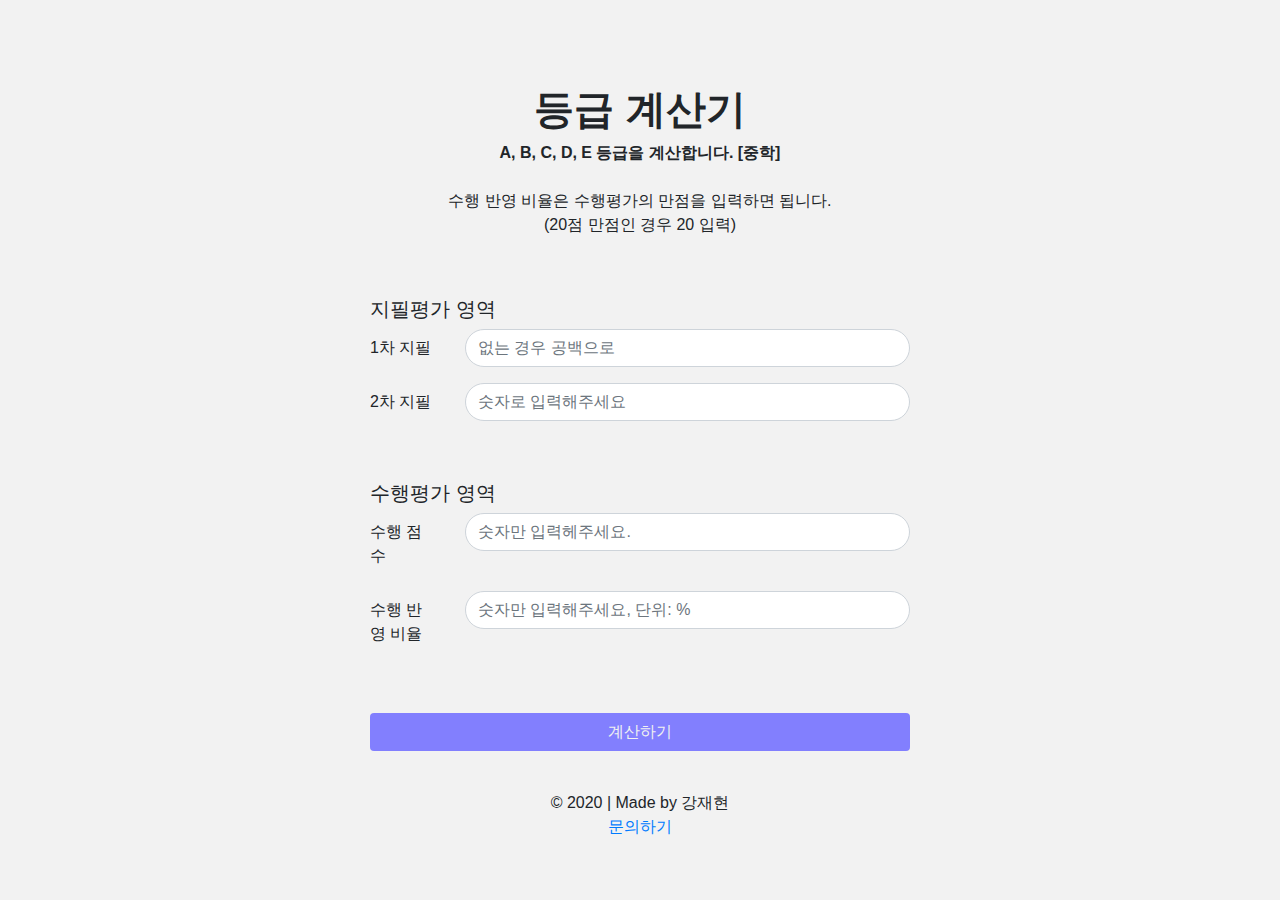
==== index.html @ e7699594 "0725" ====
<!DOCTYPE html>
<html lang="en">
<head>
  <meta charset="UTF-8">
  <meta name="viewport" content="width=device-width, initial-scale=1.0">
  <meta http-equiv="X-UA-Compatible" content="ie=edge">
  <title>등급 계산기</title>
  <link rel="stylesheet" href="assets/css/bootstrap.min.css">
  <link rel="stylesheet" href="assets/css/main.css">
</head>
<body>
  <div class="container">
    <div class="row">
      <div class="col-sm-6 mx-auto main">
        <br>
        <h1 class="text-center"><strong>등급 계산기</strong></h1>
        <p class="text-center space"><strong>A, B, C, D, E 등급을 계산합니다. [중학]</strong><br><br>수행 반영 비율은 수행평가의 만점을 입력하면 됩니다.<br>(20점 만점인 경우 20 입력)</p>
        <h5>지필평가 영역</h5>
        <form>
            <div class="form-group row">
              <label for="Height" class="col-sm-2 col-form-label">1차 지필</label>
              <div class="col-sm-10">
                <input type="text" class="form-control" id="1st_exam" placeholder="없는 경우 공백으로">
              </div>
            </div>
            <div class="form-group row space">
                <label for="Weight" class="col-sm-2 col-form-label">2차 지필</label>
                <div class="col-sm-10">
                  <input type="text" class="form-control" id="2nd_exam" placeholder="숫자로 입력해주세요">
                </div>
              </div>
        </form>
          
        <h5>수행평가 영역</h5>
        <form>
            <div class="form-group row">
              <label for="Height" class="col-sm-2 col-form-label">수행 점수</label>
              <div class="col-sm-10">
                <input type="text" class="form-control" id="project_score" placeholder="숫자만 입력헤주세요.">
              </div>
            </div>
            <div class="form-group row space">
                <label for="Weight" class="col-sm-2 col-form-label">수행 반영 비율</label>
                <div class="col-sm-10">
                  <input type="text" class="form-control" id="project_ratio" placeholder="숫자만 입력해주세요, 단위: %">
                </div>
              </div>
          </form>
          
        <button type="submit" class="btn mb-3 btn-block" onclick="main()">계산하기</button>
        <p id="output" class="text-center"></p>
          <center><br>© 2020 | Made by 강재현 <br><a href="mailto:hellokang@kakao.com">문의하기</a></center>
      </div>
    </div>
  </div>
  <script src="assets/js/main.js"></script>
</body>
</html>
---- assets/css/main.css ----
body {
  width: 100%;  
  min-height: 100vh;
  display: -webkit-box;
  display: -webkit-flex;
  display: -moz-box;
  display: -ms-flexbox;
  display: flex;
  flex-wrap: wrap;
  justify-content: center;
  align-items: center;
  padding: 15px;
  position: relative;
  background-color: #f2f2f2;
}

s0pan {
  text-transform: uppercase;
  font-size: 16px;
  font-weight: bold;
}

.main {
  background-color: #f2f2f2;
}

.btn {
  background-color: #4f5b66;
  color: #f1f1f1;
  background-color: #827ffe;
}

.space {
  margin-bottom: 60px;
}

.form-control {
  position: relative;
  display: block;
  width: 100%;
  background: #fff;
  border-radius: 31px;
  color: #8f8fa1;
  line-height: 1.2;
}
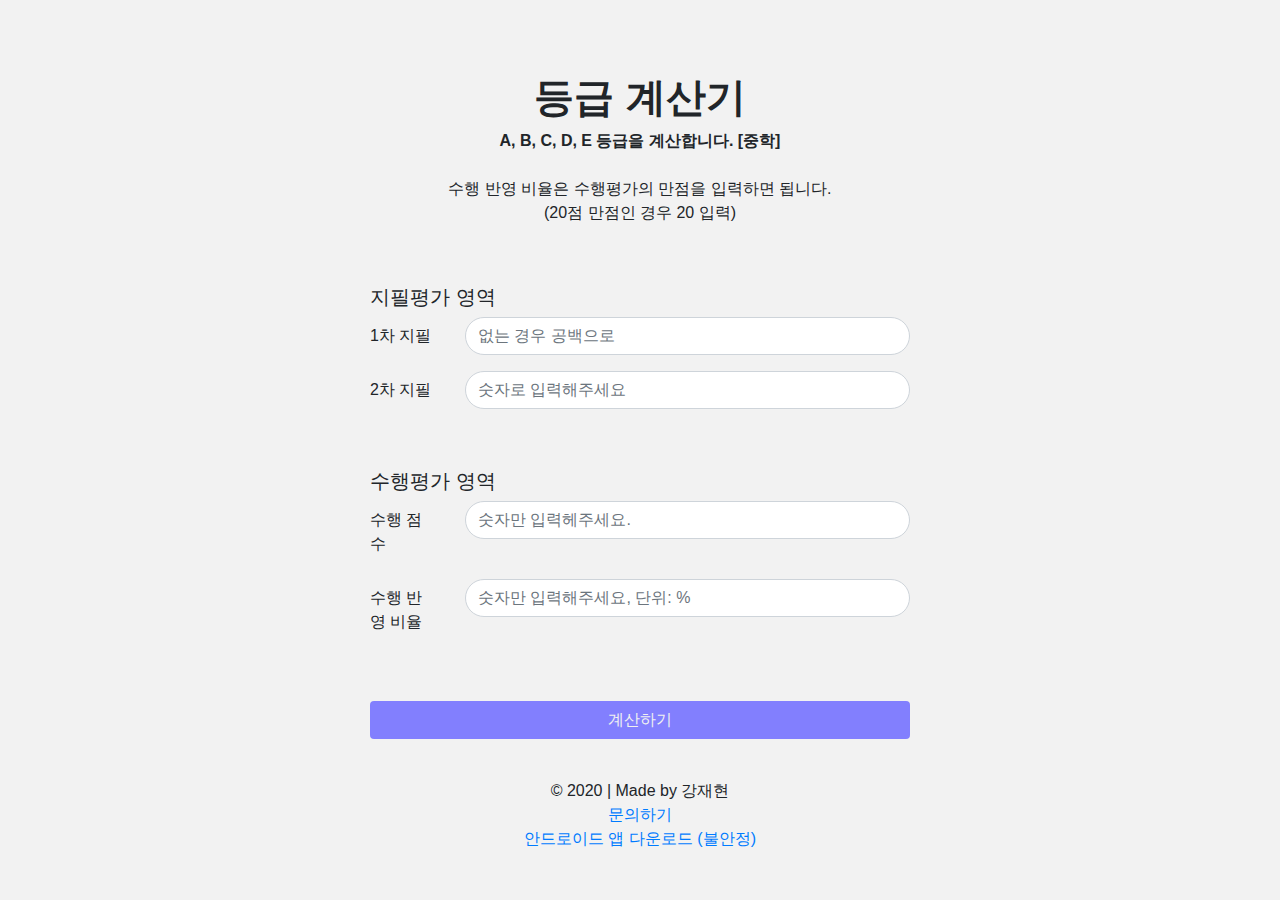
==== commit 968e7f95: "Update index.html" ====
--- a/index.html
+++ b/index.html
@@ -49,7 +49,7 @@
           
         <button type="submit" class="btn mb-3 btn-block" onclick="main()">계산하기</button>
         <p id="output" class="text-center"></p>
-          <center><br>© 2020 | Made by 강재현 <br><a href="mailto:hellokang@kakao.com">문의하기</a></center>
+          <center><br>© 2020 | Made by 강재현 <br><a href="mailto:hellokang@kakao.com">문의하기</a><br><a href="https://kang0j.github.io/GradeCalculator_android/">안드로이드 앱 다운로드 (불안정)</a></center>
       </div>
     </div>
   </div>
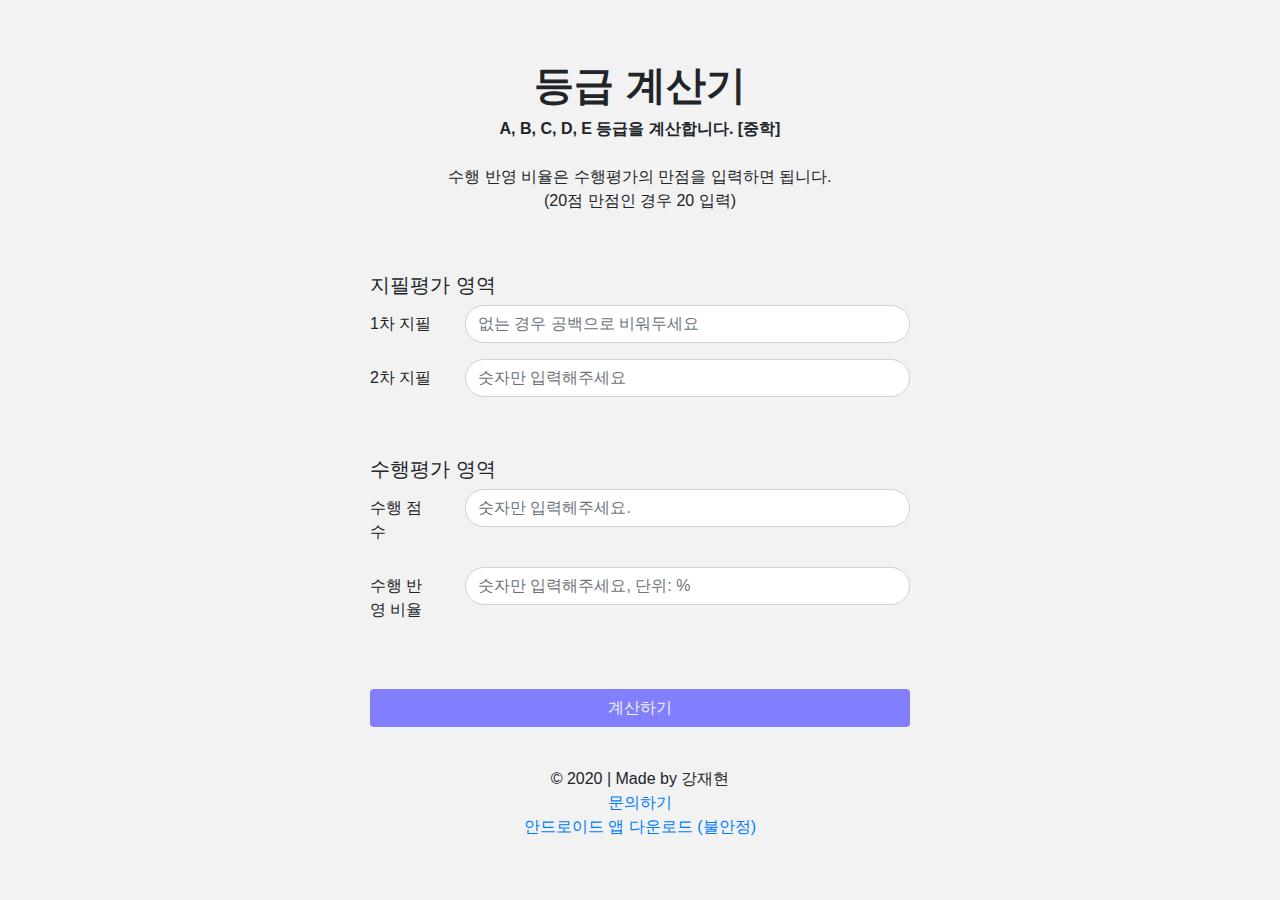
==== commit 919b15a0: "Update index.html" ====
--- a/index.html
+++ b/index.html
@@ -20,13 +20,13 @@
             <div class="form-group row">
               <label for="Height" class="col-sm-2 col-form-label">1차 지필</label>
               <div class="col-sm-10">
-                <input type="text" class="form-control" id="1st_exam" placeholder="없는 경우 공백으로">
+                <input type="text" class="form-control" id="1st_exam" placeholder="없는 경우 공백으로 비워두세요">
               </div>
             </div>
             <div class="form-group row space">
                 <label for="Weight" class="col-sm-2 col-form-label">2차 지필</label>
                 <div class="col-sm-10">
-                  <input type="text" class="form-control" id="2nd_exam" placeholder="숫자로 입력해주세요">
+                  <input type="text" class="form-control" id="2nd_exam" placeholder="숫자만 입력해주세요">
                 </div>
               </div>
         </form>
@@ -49,7 +49,7 @@
           
         <button type="submit" class="btn mb-3 btn-block" onclick="main()">계산하기</button>
         <p id="output" class="text-center"></p>
-          <center><br>© 2020 | Made by 강재현 <br><a href="mailto:hellokang@kakao.com">문의하기</a><br><a href="https://kang0j.github.io/GradeCalculator_android/">안드로이드 앱 다운로드 (불안정)</a></center>
+          <center><br>© 2020 | Made by 강재현 <br><a href="mailto:hellokang@kakao.com">문의하기</a><br><a href="https://kang0j.github.io/GradeCalculator_android/">안드로이드 앱 다운로드 (불안정)</a><br><br></center>
       </div>
     </div>
   </div>
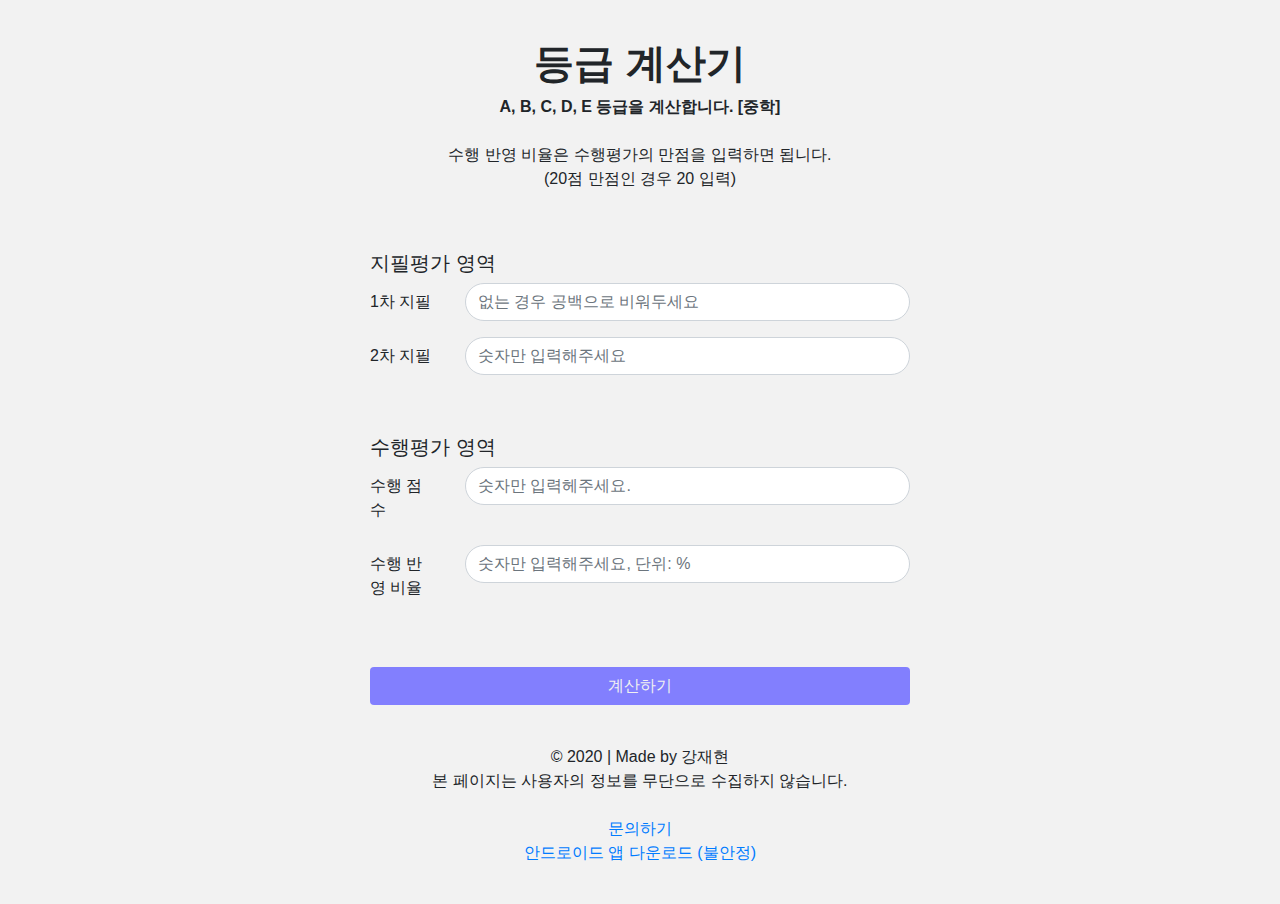
==== commit d75dd15d: "Update index.html" ====
--- a/index.html
+++ b/index.html
@@ -49,7 +49,7 @@
           
         <button type="submit" class="btn mb-3 btn-block" onclick="main()">계산하기</button>
         <p id="output" class="text-center"></p>
-          <center><br>© 2020 | Made by 강재현 <br><a href="mailto:hellokang@kakao.com">문의하기</a><br><a href="https://kang0j.github.io/GradeCalculator_android/">안드로이드 앱 다운로드 (불안정)</a><br><br></center>
+          <center><br>© 2020 | Made by 강재현 <br>본 페이지는 사용자의 정보를 무단으로 수집하지 않습니다.<br><br><a href="mailto:hellokang@kakao.com">문의하기</a><br><a href="https://kang0j.github.io/GradeCalculator_android/">안드로이드 앱 다운로드 (불안정)</a><br><br></center>
       </div>
     </div>
   </div>
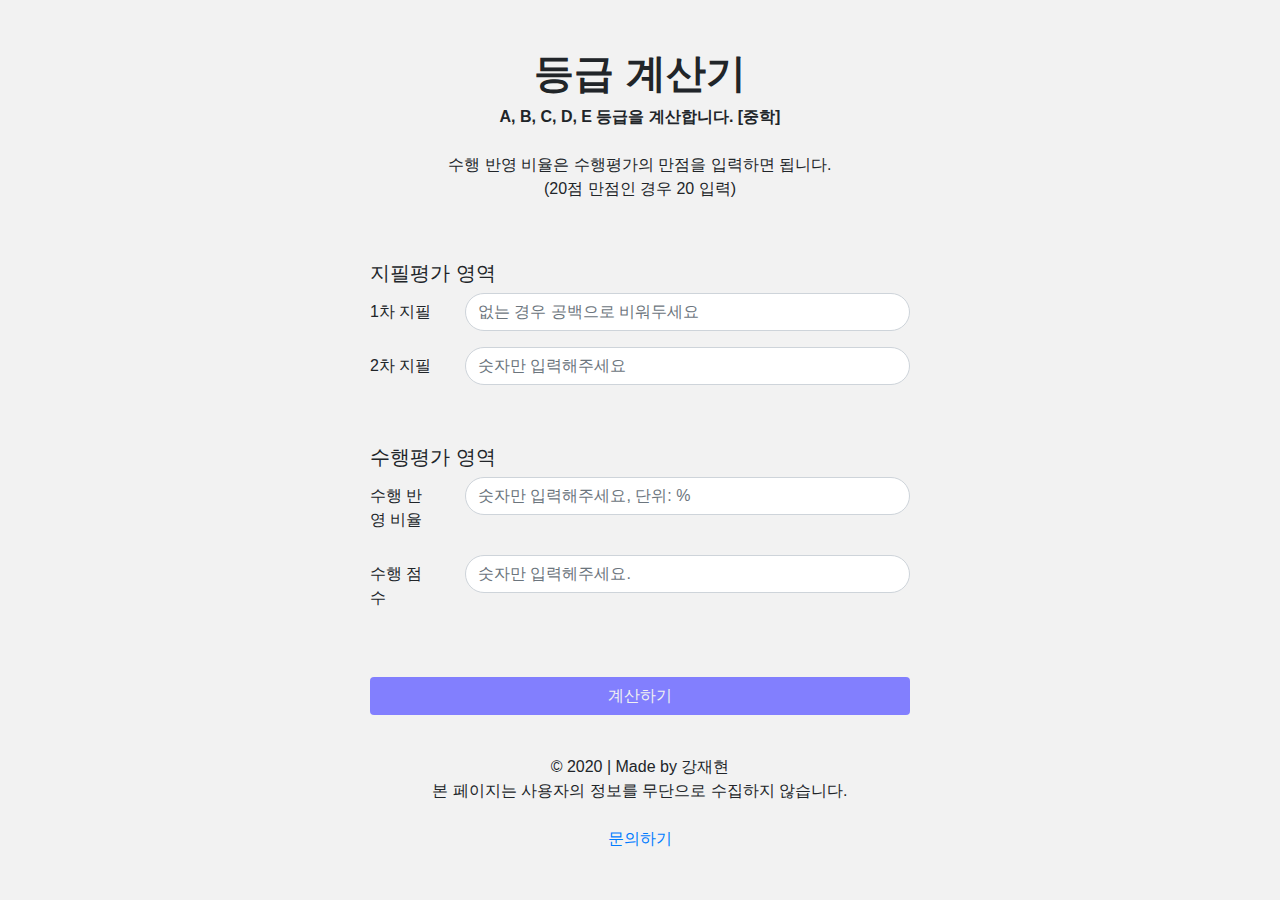
==== commit b78aa69a: "Update index.html" ====
--- a/index.html
+++ b/index.html
@@ -34,25 +34,25 @@
         <h5>수행평가 영역</h5>
         <form>
             <div class="form-group row">
+                <label for="Weight" class="col-sm-2 col-form-label">수행 반영 비율</label>
+                <div class="col-sm-10">
+                  <input type="text" class="form-control" id="project_ratio" placeholder="숫자만 입력해주세요, 단위: %">
+                </div>
+              </div>            
+            <div class="form-group row space">
               <label for="Height" class="col-sm-2 col-form-label">수행 점수</label>
               <div class="col-sm-10">
                 <input type="text" class="form-control" id="project_score" placeholder="숫자만 입력헤주세요.">
               </div>
             </div>
-            <div class="form-group row space">
-                <label for="Weight" class="col-sm-2 col-form-label">수행 반영 비율</label>
-                <div class="col-sm-10">
-                  <input type="text" class="form-control" id="project_ratio" placeholder="숫자만 입력해주세요, 단위: %">
-                </div>
-              </div>
           </form>
           
         <button type="submit" class="btn mb-3 btn-block" onclick="main()">계산하기</button>
         <p id="output" class="text-center"></p>
-          <center><br>© 2020 | Made by 강재현 <br>본 페이지는 사용자의 정보를 무단으로 수집하지 않습니다.<br><br><a href="mailto:hellokang@kakao.com">문의하기</a><br><a href="https://kang0j.github.io/GradeCalculator_android/">안드로이드 앱 다운로드 (불안정)</a><br><br></center>
+          <center><br>© 2020 | Made by 강재현 <br>본 페이지는 사용자의 정보를 무단으로 수집하지 않습니다.<br><br><a href="mailto:hellokang@kakao.com">문의하기</a><br><br></center>
       </div>
     </div>
   </div>
   <script src="assets/js/main.js"></script>
 </body>
-</html>+</html>
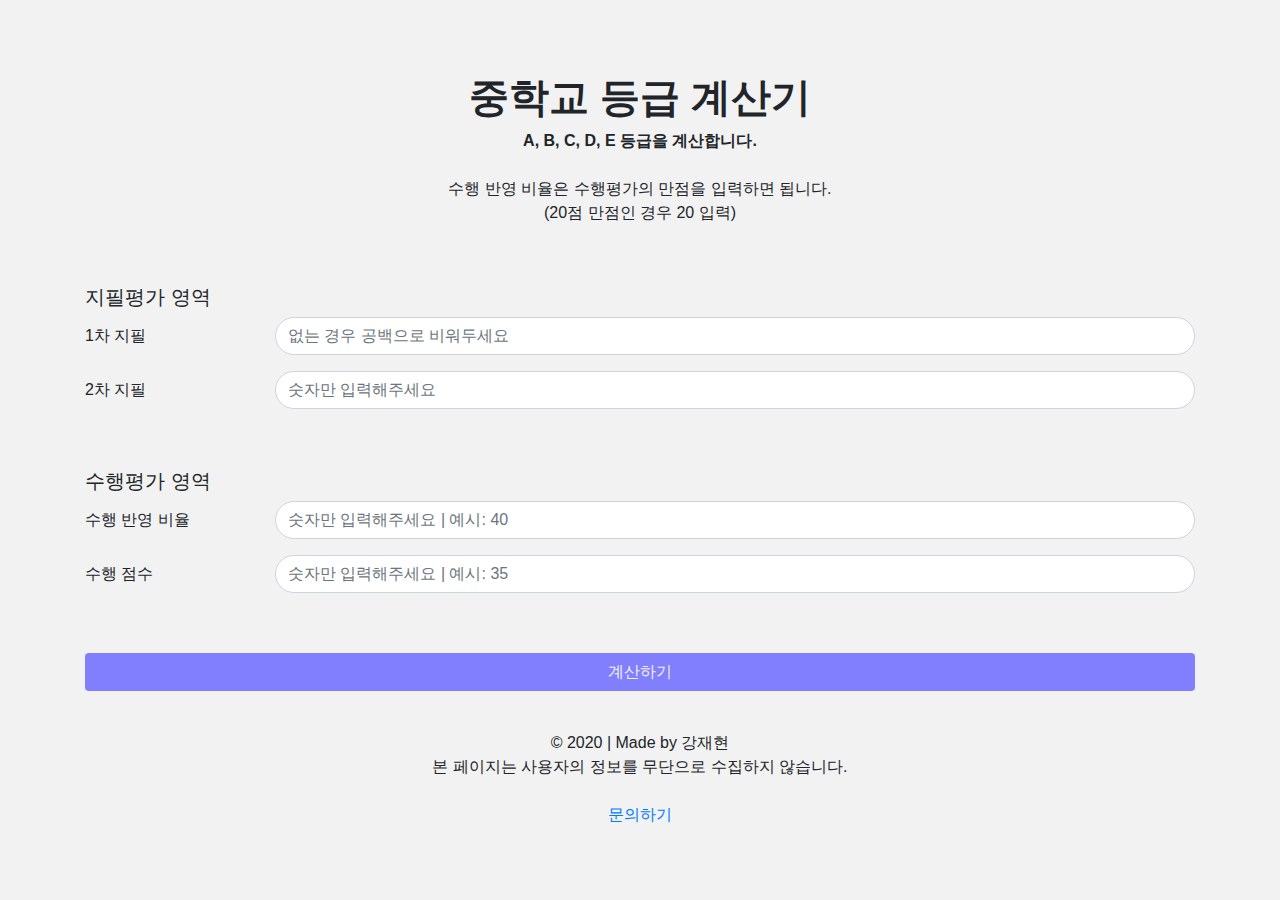
==== commit e0b25c63: "newversion" ====
--- a/index.html
+++ b/index.html
@@ -1,6 +1,15 @@
 <!DOCTYPE html>
 <html lang="en">
 <head>
+    <!-- Global site tag (gtag.js) - Google Analytics -->
+<script async src="https://www.googletagmanager.com/gtag/js?id=G-QLWQ4LJ2BW"></script>
+<script>
+  window.dataLayer = window.dataLayer || [];
+  function gtag(){dataLayer.push(arguments);}
+  gtag('js', new Date());
+
+  gtag('config', 'G-QLWQ4LJ2BW');
+</script>
   <meta charset="UTF-8">
   <meta name="viewport" content="width=device-width, initial-scale=1.0">
   <meta http-equiv="X-UA-Compatible" content="ie=edge">
@@ -13,8 +22,8 @@
     <div class="row">
       <div class="col-sm-6 mx-auto main">
         <br>
-        <h1 class="text-center"><strong>등급 계산기</strong></h1>
-        <p class="text-center space"><strong>A, B, C, D, E 등급을 계산합니다. [중학]</strong><br><br>수행 반영 비율은 수행평가의 만점을 입력하면 됩니다.<br>(20점 만점인 경우 20 입력)</p>
+        <h1 class="text-center"><strong>중학교 등급 계산기</strong></h1>
+        <p class="text-center space"><strong>A, B, C, D, E 등급을 계산합니다.</strong><br><br>수행 반영 비율은 수행평가의 만점을 입력하면 됩니다.<br>(20점 만점인 경우 20 입력)</p>
         <h5>지필평가 영역</h5>
         <form>
             <div class="form-group row">
@@ -36,20 +45,20 @@
             <div class="form-group row">
                 <label for="Weight" class="col-sm-2 col-form-label">수행 반영 비율</label>
                 <div class="col-sm-10">
-                  <input type="text" class="form-control" id="project_ratio" placeholder="숫자만 입력해주세요, 단위: %">
+                  <input type="text" class="form-control" id="project_ratio" placeholder="숫자만 입력해주세요 | 예시: 40">
                 </div>
               </div>            
             <div class="form-group row space">
               <label for="Height" class="col-sm-2 col-form-label">수행 점수</label>
               <div class="col-sm-10">
-                <input type="text" class="form-control" id="project_score" placeholder="숫자만 입력헤주세요.">
+                <input type="text" class="form-control" id="project_score" placeholder="숫자만 입력해주세요 | 예시: 35">
               </div>
             </div>
           </form>
           
         <button type="submit" class="btn mb-3 btn-block" onclick="main()">계산하기</button>
         <p id="output" class="text-center"></p>
-          <center><br>© 2020 | Made by 강재현 <br>본 페이지는 사용자의 정보를 무단으로 수집하지 않습니다.<br><br><a href="mailto:hellokang@kakao.com">문의하기</a><br><br></center>
+          <center><br>© 2020 | Made by 강재현 <br>본 페이지는 사용자의 정보를 무단으로 수집하지 않습니다.<br><br><a href="mailto:admin@withkang.org">문의하기</a><br><br></center>
       </div>
     </div>
   </div>
--- a/assets/css/main.css
+++ b/assets/css/main.css
@@ -44,4 +44,8 @@
   line-height: 1.2;
 }
 
-
+h8 {
+    font-size: 10px;
+    line-height: 0px;
+    margin: 0px;
+}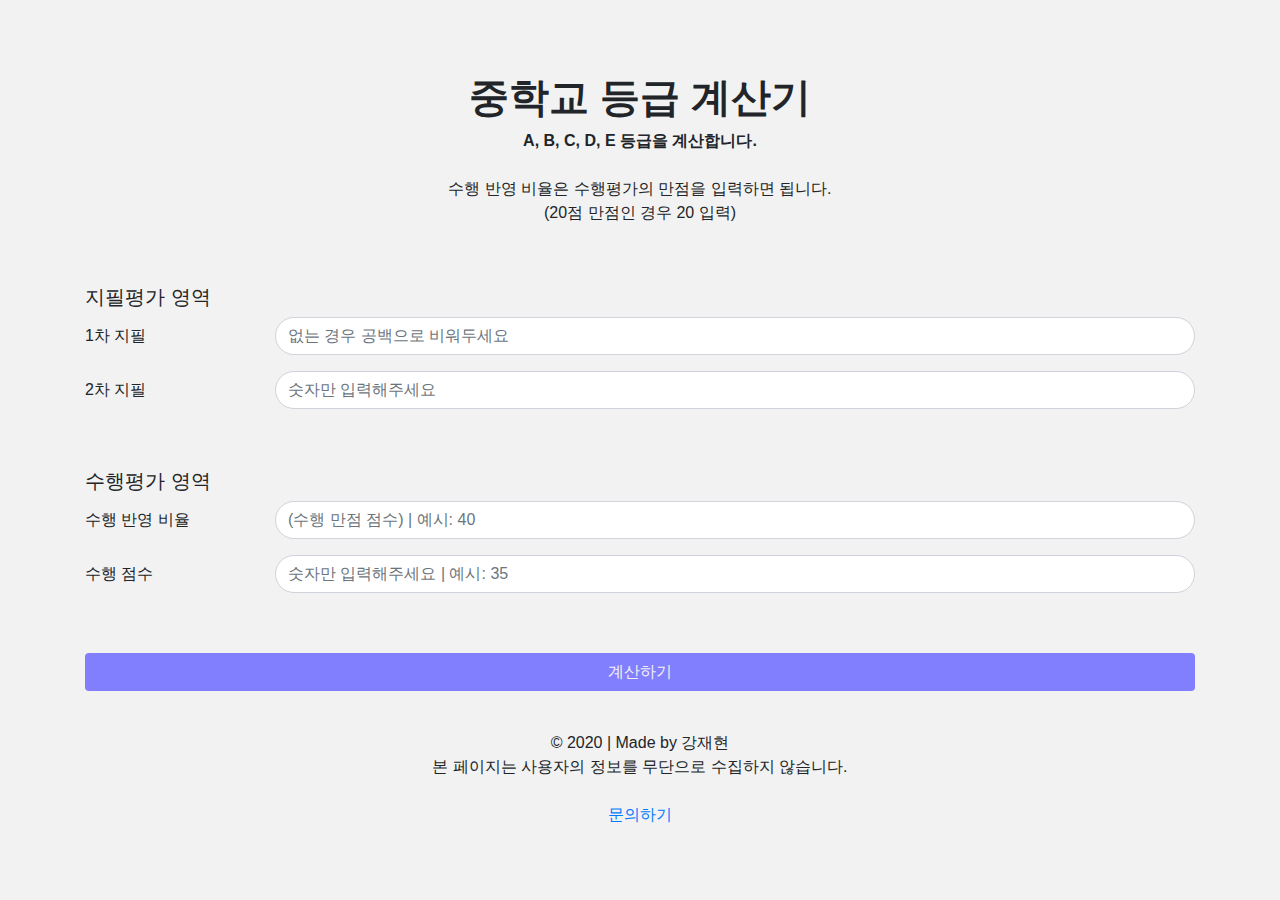
==== commit be8af8a4: "Update index.html" ====
--- a/index.html
+++ b/index.html
@@ -45,7 +45,7 @@
             <div class="form-group row">
                 <label for="Weight" class="col-sm-2 col-form-label">수행 반영 비율</label>
                 <div class="col-sm-10">
-                  <input type="text" class="form-control" id="project_ratio" placeholder="숫자만 입력해주세요 | 예시: 40">
+                  <input type="text" class="form-control" id="project_ratio" placeholder="(수행 만점 점수) | 예시: 40">
                 </div>
               </div>            
             <div class="form-group row space">
